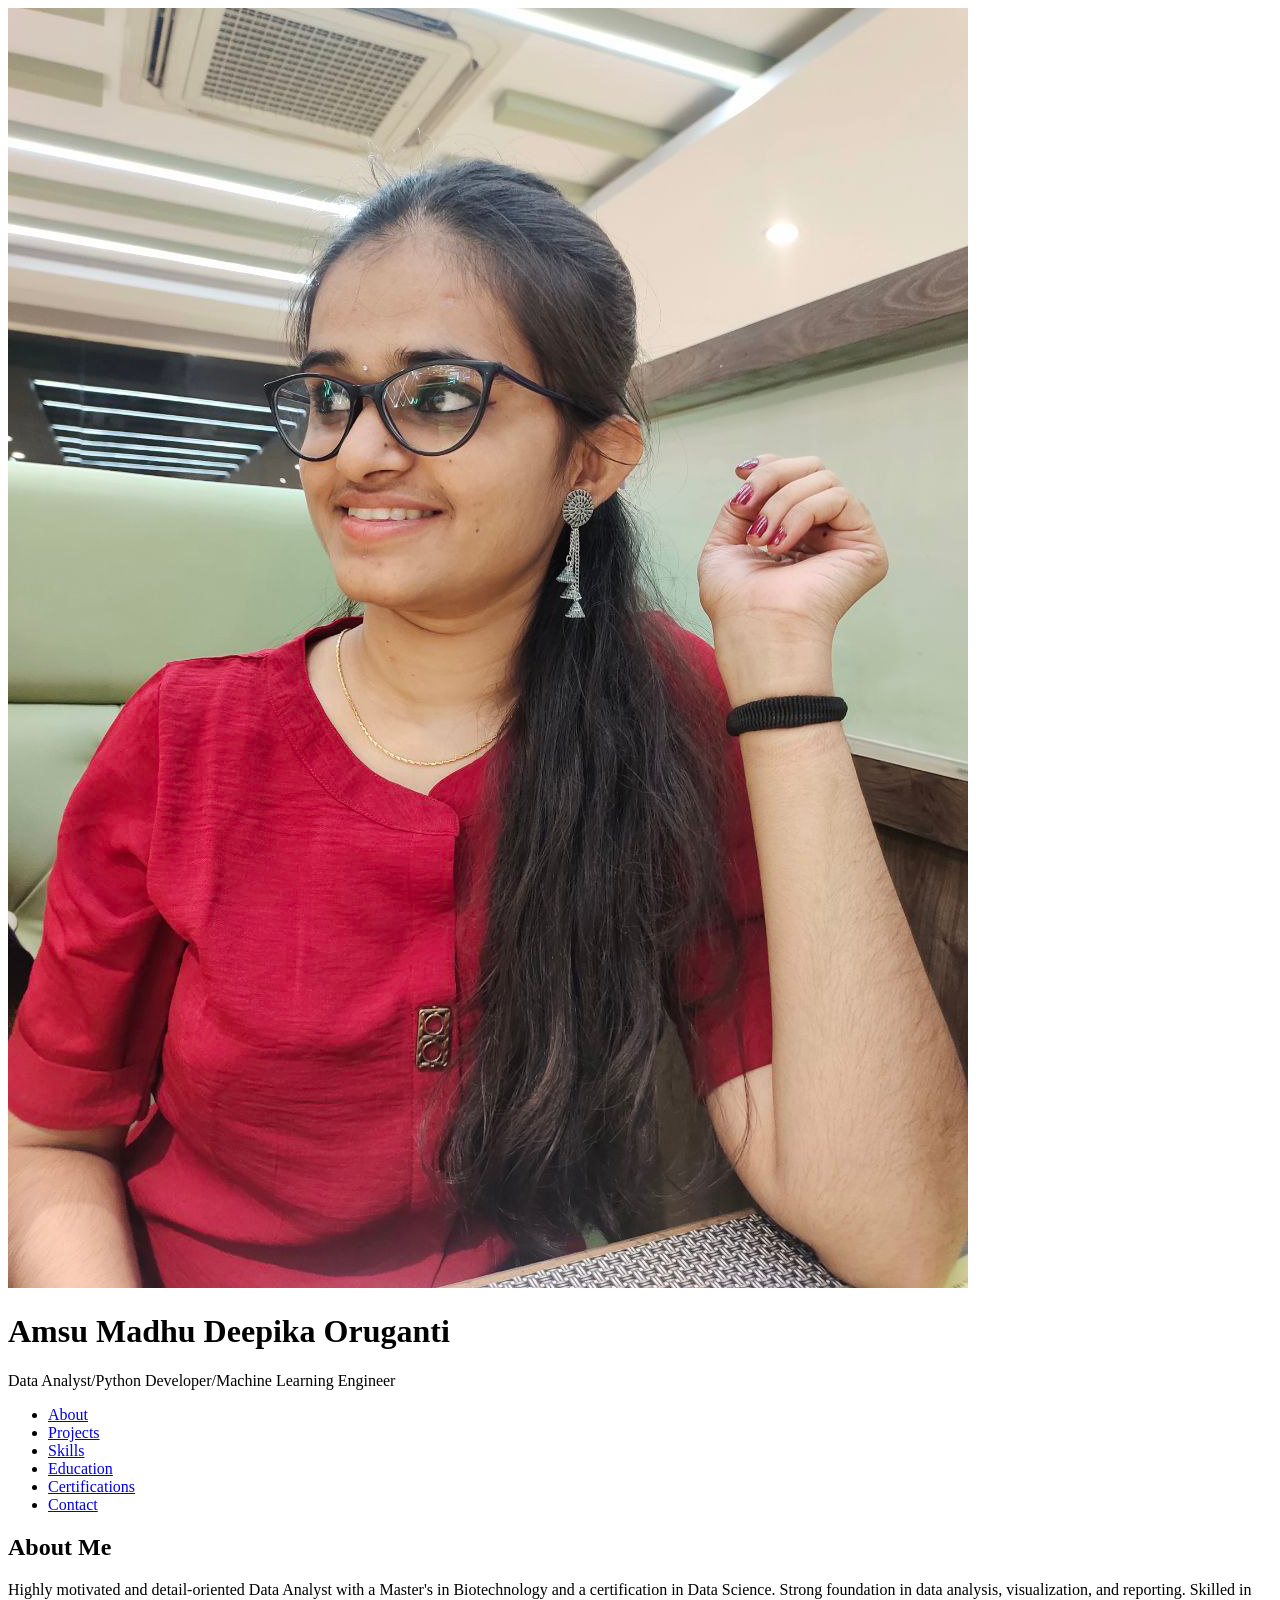
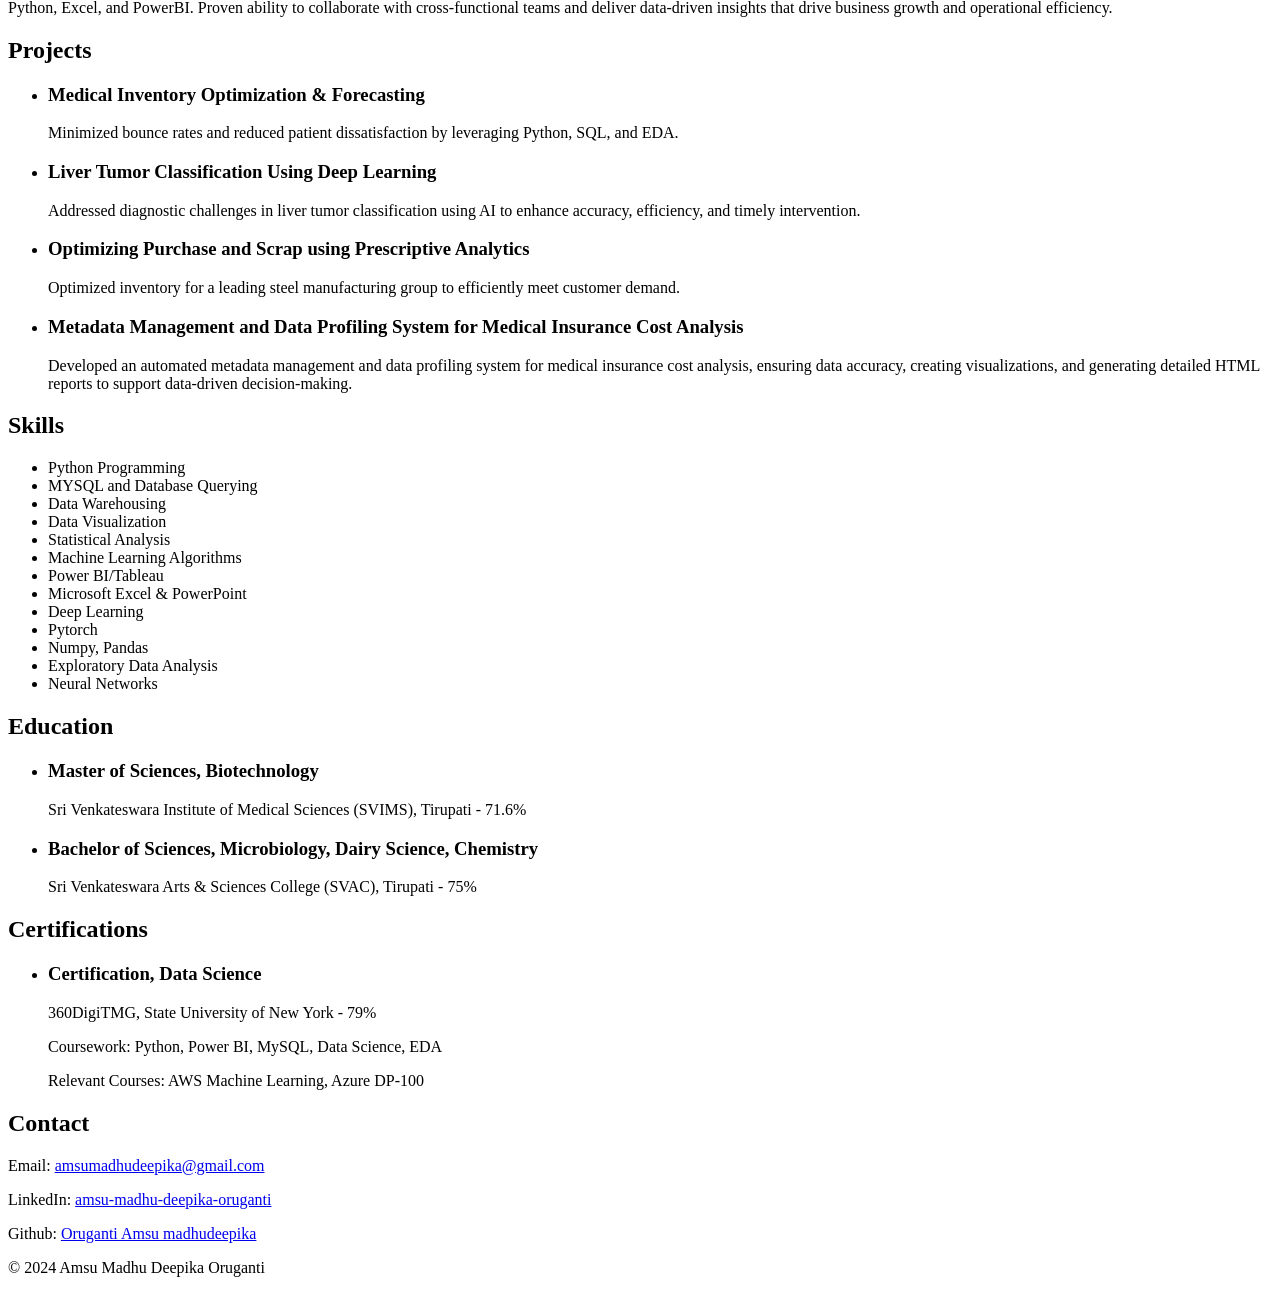
==== indexx.html @ 0e036b63 "Update and rename indexx.html.html to indexx.html" ====
<!DOCTYPE html>
<html lang="en">
<head>
    <meta charset="UTF-8">
    <meta name="viewport" content="width=device-width, initial-scale=1.0">
    <title>Madhu Oruganti - Data Analyst Portfolio</title>
    <link rel="stylesheet" href="A:\Downloads\Styless.css">
</head>
<body>
    <header>
        <img src="Profile.jpg.jpg" alt="Madhu Oruganti" class="profile-photo">
        <h1>Amsu Madhu Deepika Oruganti</h1>
        <p>Data Analyst/Python Developer/Machine Learning Engineer</p>
    </header>
    <nav>
        <ul>
            <li><a href="#about">About</a></li>
            <li><a href="#projects">Projects</a></li>
            <li><a href="#skills">Skills</a></li>
            <li><a href="#education">Education</a></li>
            <li><a href="#certifications">Certifications</a></li>
            <li><a href="#contact">Contact</a></li>
        </ul>
    </nav>
    <section id="about">
        <h2>About Me</h2>
        <p>Highly motivated and detail-oriented Data Analyst with a Master's in Biotechnology and a certification in Data Science. Strong foundation in data analysis, visualization, and reporting. Skilled in Python, Excel, and PowerBI. Proven ability to collaborate with cross-functional teams and deliver data-driven insights that drive business growth and operational efficiency.</p>
    </section>
    <section id="projects">
        <h2>Projects</h2>
        <ul>
            <li>
                <h3>Medical Inventory Optimization & Forecasting</h3>
                <p>Minimized bounce rates and reduced patient dissatisfaction by leveraging Python, SQL, and EDA.</p>
            </li>
            <li>
                <h3>Liver Tumor Classification Using Deep Learning</h3>
                <p>Addressed diagnostic challenges in liver tumor classification using AI to enhance accuracy, efficiency, and timely intervention.</p>
            </li>
            <li>
                <h3>Optimizing Purchase and Scrap using Prescriptive Analytics</h3>
                <p>Optimized inventory for a leading steel manufacturing group to efficiently meet customer demand.</p>
            </li>
            <li>
                <h3>Metadata Management and Data Profiling System for Medical Insurance Cost Analysis</h3>
                <p>Developed an automated metadata management and data profiling system for medical insurance cost analysis, ensuring data accuracy, creating visualizations, and generating detailed HTML reports to support data-driven decision-making.</p>
            </li>
        </ul>
    </section>
    <section id="skills">
        <h2>Skills</h2>
        <ul>
            <li>Python Programming</li>
            <li>MYSQL and Database Querying</li>
            <li>Data Warehousing</li>
            <li>Data Visualization</li>
            <li>Statistical Analysis</li>
            <li>Machine Learning Algorithms</li>
            <li>Power BI/Tableau</li>
            <li>Microsoft Excel & PowerPoint</li>
            <li>Deep Learning</li>
            <li>Pytorch</li>
            <li>Numpy, Pandas</li>
            <li>Exploratory Data Analysis</li>
            <li>Neural Networks</li>
        </ul>
    </section>
    <section id="education">
        <h2>Education</h2>
        <ul>
            <li>
                <h3>Master of Sciences, Biotechnology</h3>
                <p>Sri Venkateswara Institute of Medical Sciences (SVIMS), Tirupati - 71.6%</p>
            </li>
            <li>
                <h3>Bachelor of Sciences, Microbiology, Dairy Science, Chemistry</h3>
                <p>Sri Venkateswara Arts & Sciences College (SVAC), Tirupati - 75%</p>
            </li>
        </ul>
    </section>
    <section id="certifications">
        <h2>Certifications</h2>
        <ul>
            <li>
                <h3>Certification, Data Science</h3>
                <p>360DigiTMG, State University of New York - 79%</p>
                <p>Coursework: Python, Power BI, MySQL, Data Science, EDA</p>
                <p>Relevant Courses: AWS Machine Learning, Azure DP-100</p>
            </li>
        </ul>
    </section>
    <section id="contact">
        <h2>Contact</h2>
        <p>Email: <a href="mailto:amsumadhudeepika@gmail.com">amsumadhudeepika@gmail.com</a></p>
        <p>LinkedIn: <a href="https://www.linkedin.com/in/amsu-madhu-deepika-oruganti-5158b0193/">amsu-madhu-deepika-oruganti</a></p>
        <p>Github: <a href="https://github.com/Madhudeepika">Oruganti Amsu madhudeepika</a></p>
    </section>
    <footer>
        <p>&copy; 2024 Amsu Madhu Deepika Oruganti</p>
    </footer>
</body>
</html>
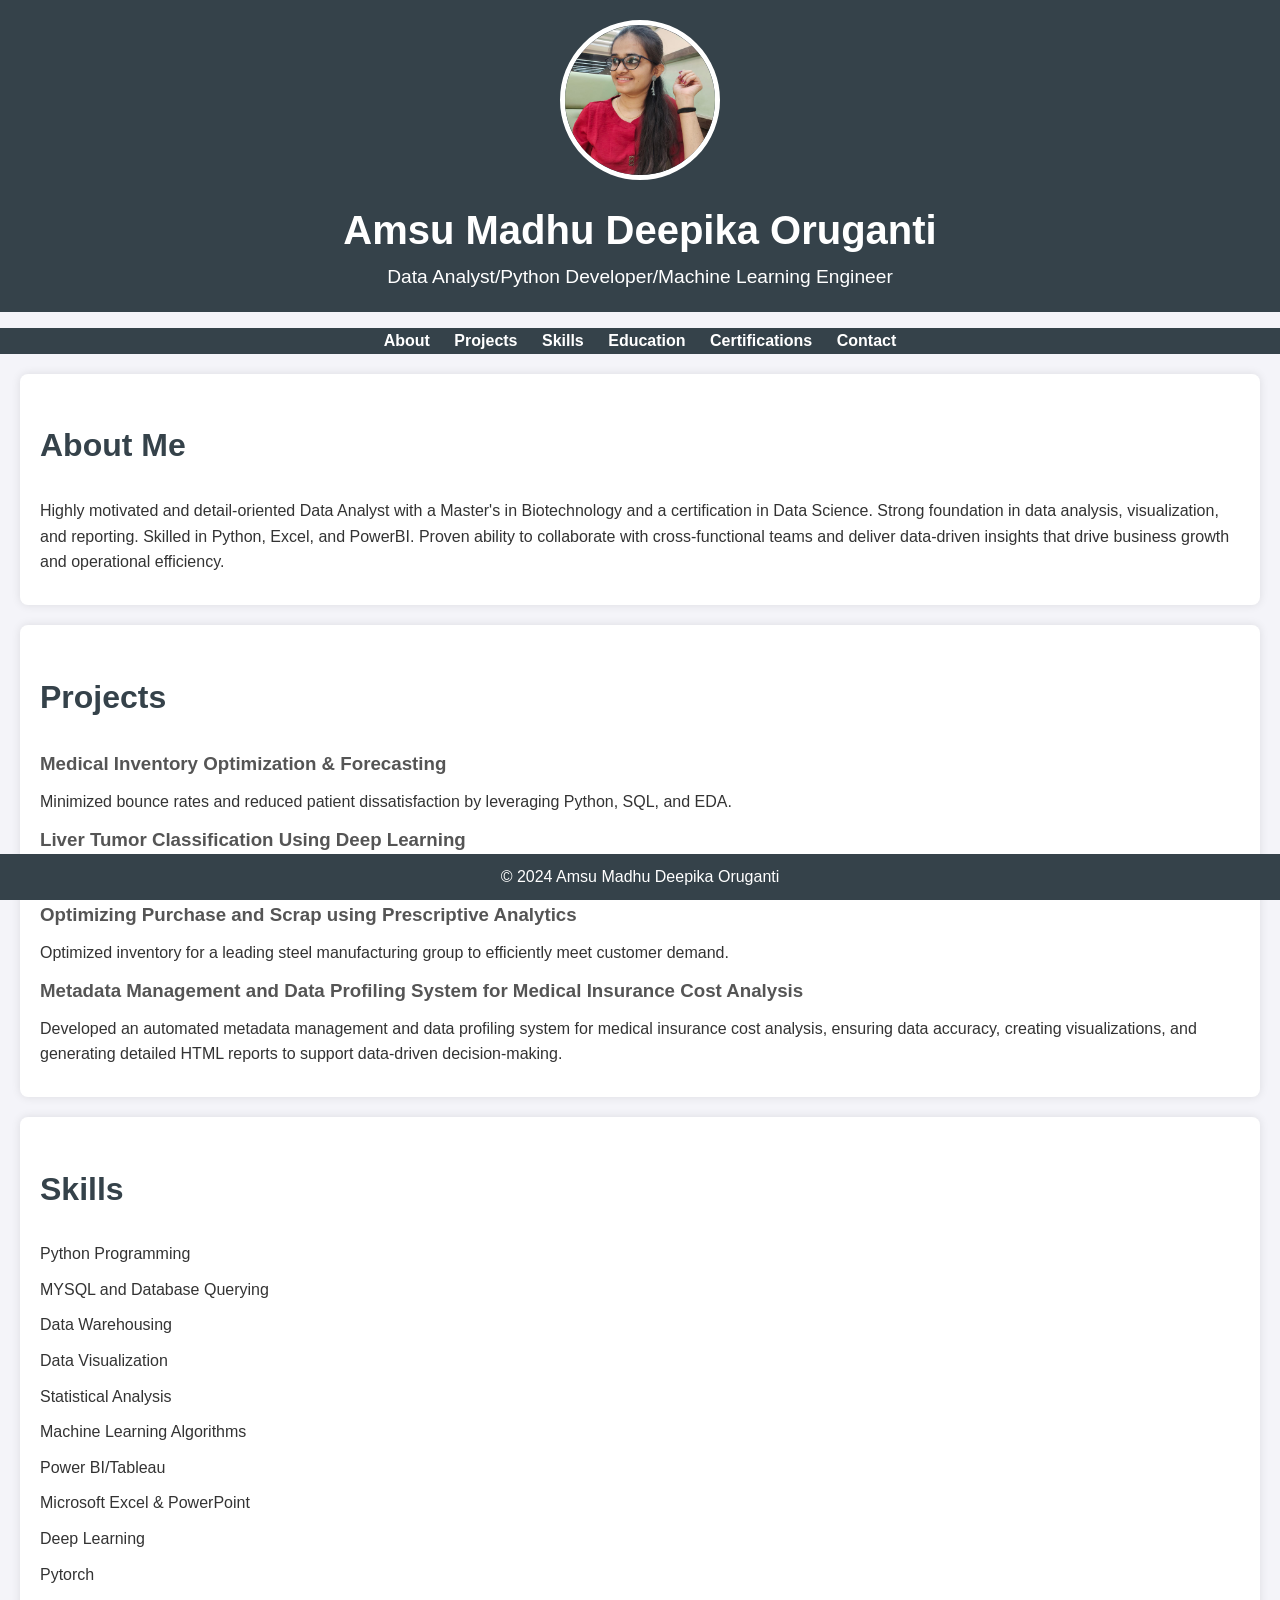
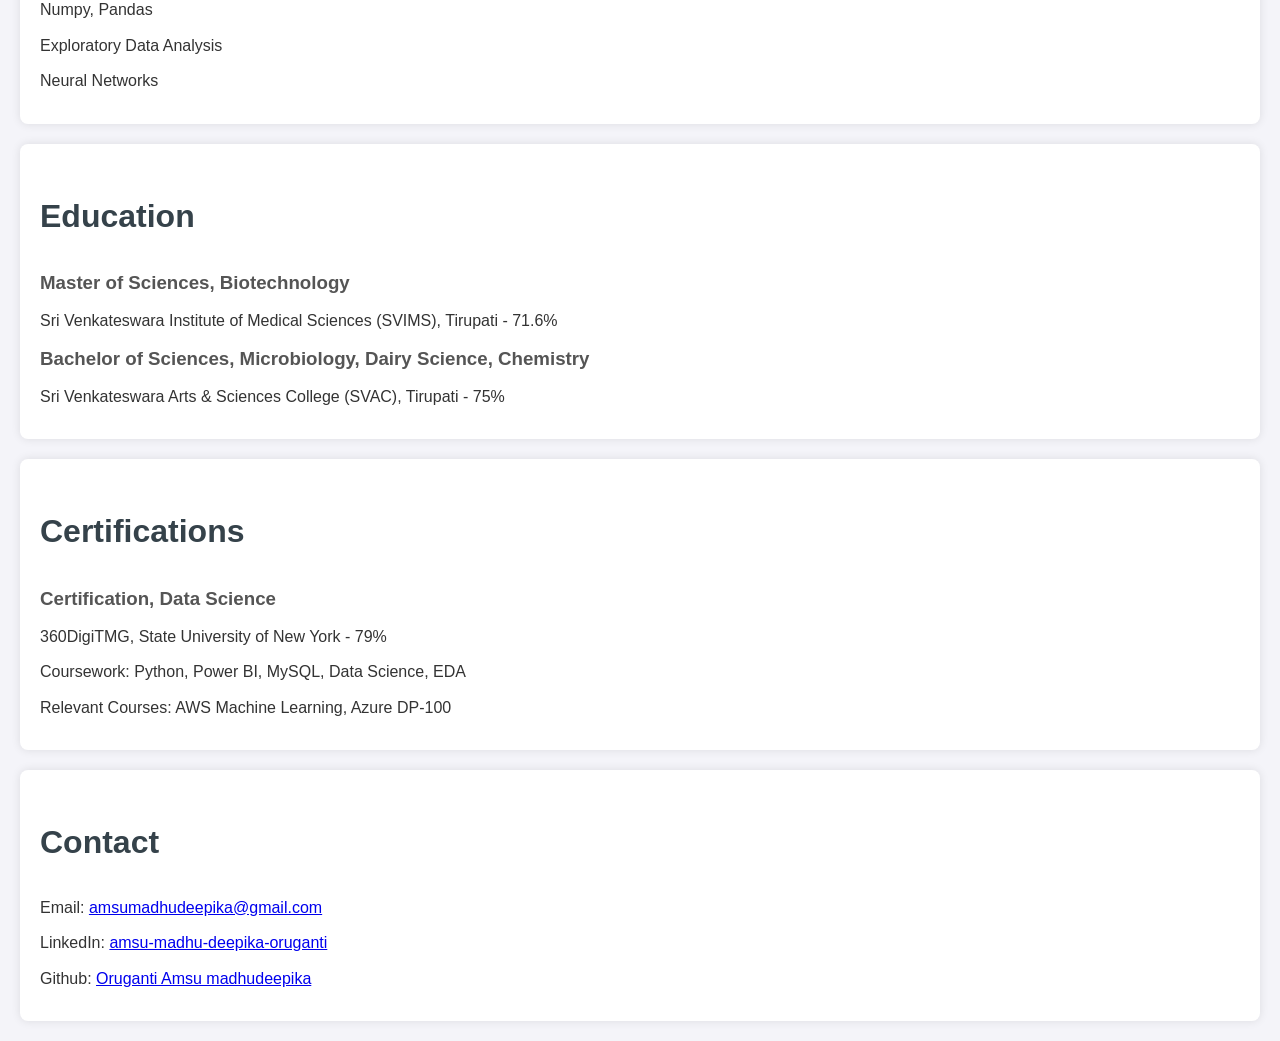
==== commit 546096c7: "Update indexx.html" ====
--- a/indexx.html
+++ b/indexx.html
@@ -4,11 +4,11 @@
     <meta charset="UTF-8">
     <meta name="viewport" content="width=device-width, initial-scale=1.0">
     <title>Madhu Oruganti - Data Analyst Portfolio</title>
-    <link rel="stylesheet" href="A:\Downloads\Styless.css">
+    <link rel="stylesheet" href="Styless.css">
 </head>
 <body>
     <header>
-        <img src="Profile.jpg.jpg" alt="Madhu Oruganti" class="profile-photo">
+        <img src="Profile.jpg" alt="Madhu Oruganti" class="profile-photo">
         <h1>Amsu Madhu Deepika Oruganti</h1>
         <p>Data Analyst/Python Developer/Machine Learning Engineer</p>
     </header>
--- a/Styless.css
+++ b/Styless.css
@@ -0,0 +1,103 @@
+body {
+    font-family: 'Helvetica Neue', Arial, sans-serif;
+    line-height: 1.6;
+    margin: 0;
+    padding: 0;
+    background-color: #f4f4f9;
+    color: #333;
+}
+
+header {
+    background-color: #35424a;
+    color: #fff;
+    padding: 20px 0;
+    text-align: center;
+    position: relative;
+}
+
+header .profile-photo {
+    border-radius: 50%;
+    width: 150px;
+    height: 150px;
+    object-fit: cover;
+    border: 5px solid #fff;
+    margin-bottom: 10px;
+}
+
+header h1 {
+    margin: 0;
+    font-size: 2.5em;
+}
+
+header p {
+    margin: 0;
+    font-size: 1.2em;
+}
+
+nav ul {
+    background-color: #35424a;
+    list-style: none;
+    padding: 0;
+    text-align: center;
+}
+
+nav ul li {
+    display: inline;
+    margin: 0 10px;
+}
+
+nav ul li a {
+    color: #fff;
+    text-decoration: none;
+    font-weight: bold;
+}
+
+nav ul li a:hover {
+    text-decoration: underline;
+}
+
+section {
+    padding: 20px;
+    margin: 20px;
+    background-color: #fff;
+    border-radius: 8px;
+    box-shadow: 0 0 10px rgba(0, 0, 0, 0.1);
+}
+
+section h2 {
+    color: #35424a;
+    font-size: 2em;
+}
+
+section p, section ul {
+    font-size: 1em;
+    margin: 10px 0;
+}
+
+footer {
+    background-color: #35424a;
+    color: #fff;
+    text-align: center;
+    padding: 10px 0;
+    position: fixed;
+    width: 100%;
+    bottom: 0;
+}
+
+footer p {
+    margin: 0;
+}
+
+ul {
+    list-style: none;
+    padding: 0;
+}
+
+ul li {
+    margin-bottom: 10px;
+}
+
+ul li h3 {
+    margin: 0 0 5px 0;
+    color: #555;
+}
